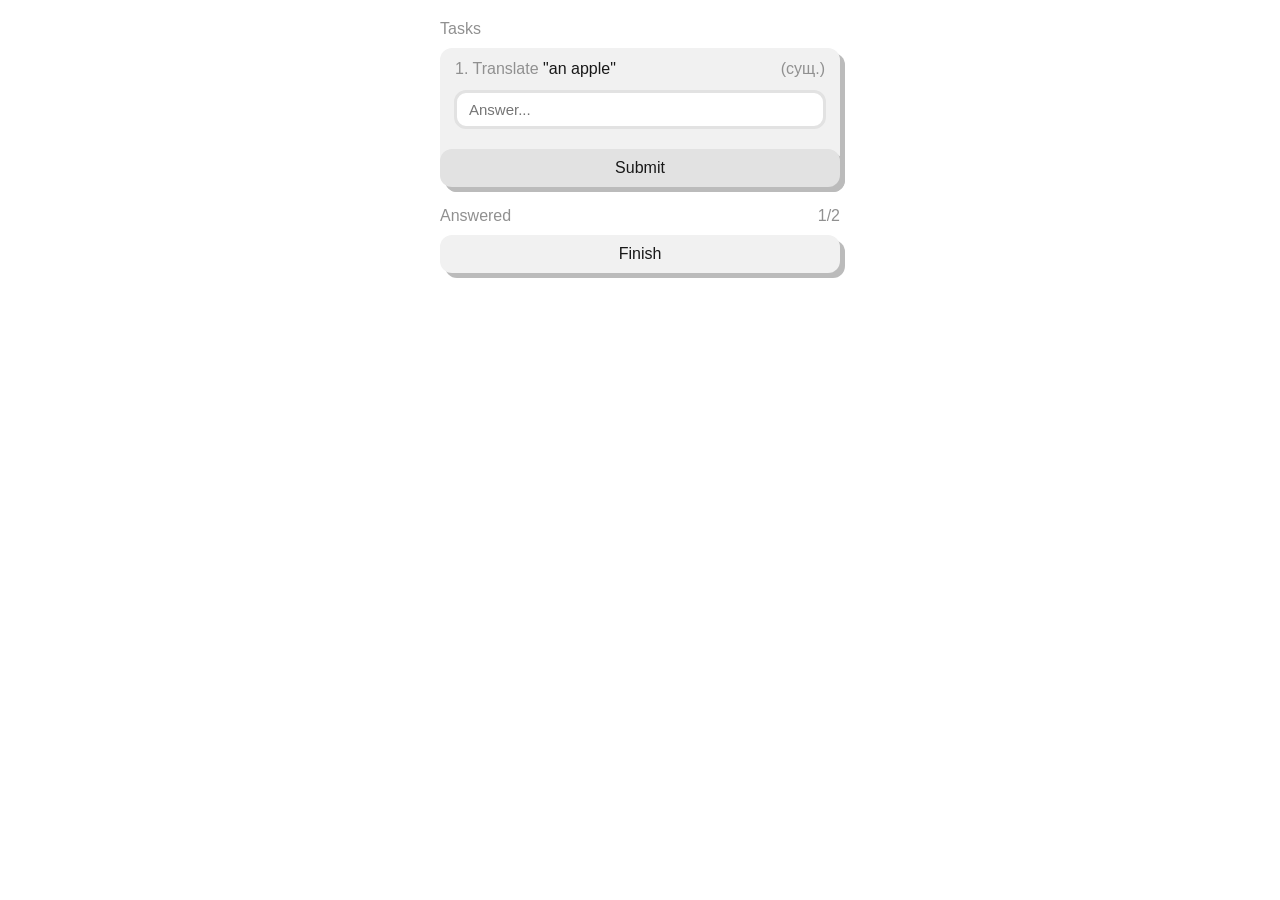
==== src/wwwroot/session.html @ 15adc202 "rename dirs & frontend markup" ====
<!DOCTYPE html>
<html>

<head>
    <meta charset="UTF-8">
    <link rel="stylesheet" href="style.css">

    <title>Mnemo - Training</title>
</head>

<body>
    <div class="section-title">
        <h2>Tasks</h2>
    </div>

    <div>

        <article class="task">
            <header>
                <div class="prompt">
                    <span>1. Translate</span>
                    <span class="bold">"an apple"</span>
                </div>
                <div class="part-of-speech">(сущ.)</div>
            </header>
            <footer>
                <input type="text" placeholder="Answer..." name="answer" id="1">
            </footer>
            <button type="button" class="big-button">Submit</button>
        </article>

    </div>

    <div class="section-title">
        <h2>Answered</h2>
        <span>1/2</span>
    </div>

    <button type="button" class="big-button">Finish</button>
</body>

</html>
---- src/wwwroot/style.css ----
@charset "UTF-8";
* {
  margin: 0;
  padding: 0;
  border: 0;
  box-sizing: border-box;
  -webkit-box-sizing: border-box;
  -moz-box-sizing: border-box;
}

ol {
  list-style-type: none;
}

body {
  max-width: 400px;
  margin: 0 auto;
  font-family: "Inter", sans-serif;
}

input {
  outline: none;
  font-family: "Inter", sans-serif;
}

button {
  cursor: pointer;
  font-family: "Inter", sans-serif;
}

::-moz-selection {
  color: #181818;
  background-color: #BBBBBB;
}

::selection {
  color: #181818;
  background-color: #BBBBBB;
}

button {
  transition: transform 0.2s, box-shadow 0.2s ease;
}
button:hover {
  transform: translateY(-2px);
  box-shadow: 7px 7px 0px #BBBBBB;
}
button {
  color: #181818;
  background-color: #F1F1F1;
  box-shadow: 5px 5px 0px #BBBBBB;
  font-size: 16px;
  padding: 10px;
  border-radius: 12px;
}

.big-button {
  width: 100%;
}

.small-button {
  height: 40px;
  width: 40px;
  min-height: 40px;
  min-width: 40px;
  position: relative;
}
.small-button .material-symbols-rounded {
  color: #BBBBBB;
  position: absolute;
  top: 8px;
  left: 8px;
}

.section-title {
  display: flex;
  justify-content: space-between;
  color: #909090;
  margin: 20px 0px 10px 0px;
  width: 100%;
  font-size: 16px;
}
.section-title h2 {
  font-size: inherit;
  font-weight: 400;
}
.section-title span {
  font-size: inherit;
  font-weight: 300;
}

.collapse-wrapper {
  position: relative;
}
.collapse-wrapper .toggle-input {
  display: none;
}
.collapse-wrapper .toggle-chevron {
  color: #909090;
  transition: transform 0.1s ease;
  position: absolute;
  top: 20px;
  left: -5px;
  font-size: 20px;
}
.collapse-wrapper .toggle-label {
  cursor: pointer;
  display: flex;
  -webkit-user-select: none;
     -moz-user-select: none;
          user-select: none;
  margin-left: 18px;
  margin-bottom: -15px;
}
.collapse-wrapper .content {
  display: none;
}
.collapse-wrapper .toggle-input:checked + .toggle-label {
  margin-bottom: 0px;
}
.collapse-wrapper .toggle-input:checked ~ .content {
  display: block;
}
.collapse-wrapper .toggle-input:checked + .toggle-label .toggle-chevron {
  transform: rotate(90deg);
}

.calendar {
  display: grid;
  grid-template-columns: repeat(auto-fit, minmax(60px, 1fr));
  gap: 7px;
}
.calendar-day {
  transition: transform 0.2s, box-shadow 0.2s ease;
}
.calendar-day:hover {
  transform: translateY(-2px);
  box-shadow: 7px 7px 0px #BBBBBB;
}
.calendar-day {
  cursor: default;
  display: flex;
  flex-direction: column;
  justify-content: center;
  text-align: center;
  box-shadow: 5px 5px 0px #BBBBBB;
  background-color: #F1F1F1;
  height: 65px;
  border-radius: 12px;
  font-size: 16px;
}

.mode-wrapper {
  display: grid;
  grid-template-columns: repeat(auto-fit, minmax(40%, 1fr));
  gap: 10px;
  margin-bottom: 15px;
}
.mode-wrapper .training-radio-item {
  transition: transform 0.2s, box-shadow 0.2s ease;
}
.mode-wrapper .training-radio-item:hover {
  transform: translateY(-2px);
  box-shadow: 7px 7px 0px #BBBBBB;
}
.mode-wrapper .training-radio-item {
  box-shadow: 5px 5px 0px #BBBBBB;
  border-radius: 12px;
  -webkit-user-select: none;
     -moz-user-select: none;
          user-select: none;
}
.mode-wrapper .training-radio-item label {
  cursor: pointer;
  display: block;
  background-color: #F1F1F1;
  border-radius: inherit;
  padding: 10px;
}
.mode-wrapper .training-radio-item input {
  display: none;
}
.mode-wrapper .training-radio-item .mode-title {
  display: flex;
  color: #181818;
  font-size: 16px;
  padding-bottom: 20px;
  position: relative;
}
.mode-wrapper .training-radio-item .mode-title::before {
  content: "";
  display: block;
  background-color: #E2E2E2;
  border-radius: 4px;
  margin-right: 10px;
  width: 20px;
  height: 20px;
}
.mode-wrapper .training-radio-item .mode-title::after {
  content: "check";
  color: #909090;
  transition: opacity 0.2s ease;
  opacity: 0%;
  position: absolute;
  top: -5px;
  left: -2px;
  font-family: "Material Symbols Rounded";
  font-size: 25px;
}
.mode-wrapper .training-radio-item .mode-description {
  color: #909090;
  font-size: 14px;
  font-weight: 400;
  max-width: 80%;
}
.mode-wrapper .training-radio-item input:checked + label .mode-title::after {
  opacity: 100%;
}

.input-wrapper {
  display: flex;
  flex-wrap: nowrap;
}
.input-wrapper .small-button {
  transition: transform 0.2s, box-shadow 0.2s ease;
}
.input-wrapper .small-button:hover {
  transform: translateY(-2px);
  box-shadow: 7px 7px 0px #BBBBBB;
}
.input-wrapper .small-button {
  color: #909090;
  background-color: #E2E2E2;
  font-size: 15px;
}
.input-wrapper .search-form {
  transition: transform 0.2s, box-shadow 0.2s ease;
}
.input-wrapper .search-form:hover {
  transform: translateY(-2px);
  box-shadow: 7px 7px 0px #BBBBBB;
}
.input-wrapper .search-form {
  display: flex;
  justify-content: space-between;
  background-color: #FFFFFF;
  box-shadow: 5px 5px 0px #BBBBBB;
  width: 100%;
  border-radius: 12px;
  margin-bottom: 15px;
  margin-right: 10px;
}
.input-wrapper .search-form input {
  border: 3px solid #E2E2E2;
  border-radius: 12px 0px 0px 12px;
  border-right: none;
  background-color: inherit;
  padding: 8px 12px;
  width: 100%;
  font-size: 15px;
}
.input-wrapper .search-form button {
  transition: transform 0.2s, box-shadow 0.2s ease;
}
.input-wrapper .search-form button:hover {
  transform: translateY(0);
  box-shadow: 5px 5px 0px #BBBBBB;
}
.input-wrapper .search-form button {
  margin-left: -10px;
}

.part-of-speech {
  cursor: default;
  color: #909090;
  font-weight: 300;
  padding-left: 5px;
}

.entry {
  cursor: pointer;
  display: flex;
  flex-direction: column;
  align-items: stretch;
  color: #181818;
  background-color: #E2E2E2;
  box-shadow: 5px 5px 0px #BBBBBB;
  max-width: 470px;
  min-width: 370px;
  border-radius: 12px;
  margin-bottom: 20px;
  font-size: 16px;
}
.entry header {
  display: grid;
  grid-template-columns: 30% 30% 40%;
  background-color: #F1F1F1;
  padding: 10px 15px;
  border-radius: 12px;
}
.entry header .foreign {
  content-visibility: auto;
}
.entry header .transcription {
  margin: 0 5px;
}
.entry header .translations {
  display: flex;
  flex-direction: column;
  margin-top: -2px;
}
.entry header .translations li {
  display: flex;
  flex-direction: row;
  justify-content: space-between;
}
.entry footer {
  padding: 15px;
}
.entry footer li {
  font-size: 16px;
  font-style: italic;
}
.entry footer li::before {
  content: "–";
  padding-right: 10px;
}

.task {
  background-color: #F1F1F1;
  box-shadow: 5px 5px 0px #BBBBBB;
  border-radius: 12px;
  max-width: 470px;
  min-width: 370px;
  border-radius: 12px;
  margin-bottom: 20px;
}
.task header {
  display: flex;
  justify-content: space-between;
  padding: 12px 15px;
}
.task header .prompt {
  color: #909090;
  font-size: 16px;
}
.task header .prompt .bold {
  color: #181818;
}
.task footer {
  padding: 0px 14px 0px 14px;
  margin-bottom: 20px;
}
.task footer input {
  border: #E2E2E2 3px solid;
  border-radius: 12px;
  padding: 8px 12px;
  width: 100%;
  font-size: 15px;
}
.task .big-button {
  background-color: #E2E2E2;
}/*# sourceMappingURL=style.css.map */
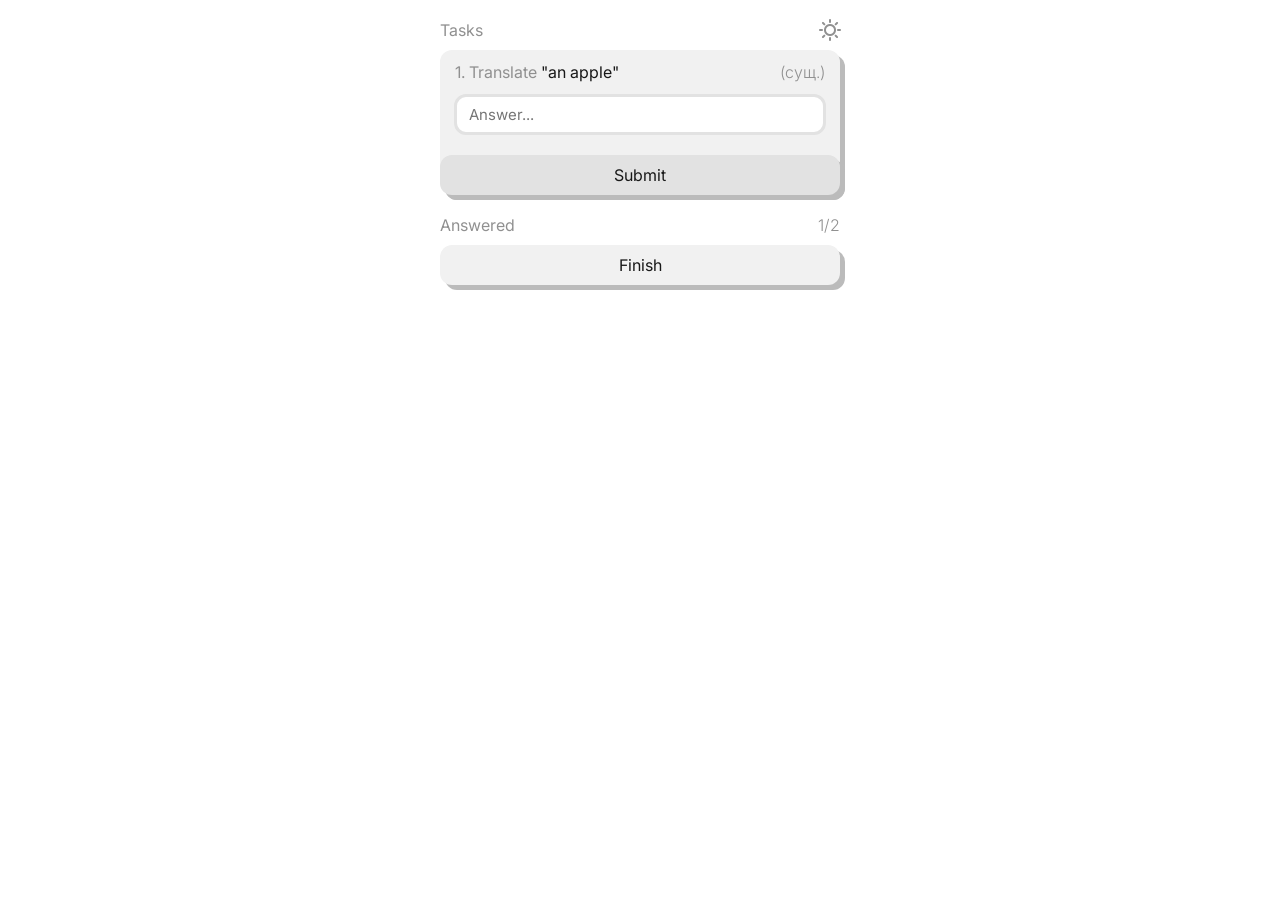
==== commit 55476ad1: "add cool dark mode" ====
--- a/src/wwwroot/session.html
+++ b/src/wwwroot/session.html
@@ -3,6 +3,9 @@
 
 <head>
     <meta charset="UTF-8">
+    <link href="https://fonts.googleapis.com/css2?family=Inter:ital,wght@0,100..900;1,100..900&display=swap"
+        rel="stylesheet">
+    <link href="https://fonts.googleapis.com/css2?family=Material+Symbols+Rounded" rel="stylesheet" />
     <link rel="stylesheet" href="style.css">
 
     <title>Mnemo - Training</title>
@@ -11,6 +14,13 @@
 <body>
     <div class="section-title">
         <h2>Tasks</h2>
+        <span>
+            <div class="invert-interface-mode">
+                <input type="checkbox" id="invert-mode">
+                <label for="invert-mode" class="material-symbols-rounded"></label>
+                <div class="invert-circle"></div>
+            </div>
+        </span>
     </div>
 
     <div>
--- a/src/wwwroot/style.css
+++ b/src/wwwroot/style.css
@@ -72,6 +72,59 @@
   left: 8px;
 }
 
+.invert-interface-mode {
+  position: relative;
+  padding: 10px;
+  --icon-default: "clear_day";
+  --scale-default: 0.0;
+  --icon-on: "dark_mode";
+  --scale-on: 40;
+}
+@media (prefers-color-scheme: dark) {
+  .invert-interface-mode {
+    --icon-default: "dark_mode";
+    --scale-default: 40;
+    --icon-on: "clear_day";
+    --scale-on: 0.0;
+  }
+}
+.invert-interface-mode .invert-circle {
+  position: fixed;
+  width: 10vw;
+  height: 10vw;
+  border-radius: 50%;
+  backdrop-filter: invert(0.92);
+  transform: translate(-50%, -50%) scale(var(--scale-default));
+  transition: transform 0.4s linear;
+  transform-origin: center center;
+  pointer-events: none;
+  overflow-x: auto;
+  overflow-y: auto;
+  z-index: 100;
+}
+.invert-interface-mode input {
+  display: none;
+}
+.invert-interface-mode label {
+  position: absolute;
+  top: -2px;
+  left: -2px;
+}
+.invert-interface-mode label::after {
+  display: block;
+  content: var(--icon-default);
+  transition: transform 0.3s ease-out;
+  transform: rotate(360deg);
+  transform: scaleX(-1);
+}
+.invert-interface-mode input:checked ~ label::after {
+  content: var(--icon-on);
+  transform: rotate(0deg);
+}
+.invert-interface-mode input:checked ~ .invert-circle {
+  transform: translate(-50%, -50%) scale(var(--scale-on));
+}
+
 .section-title {
   display: flex;
   justify-content: space-between;
@@ -217,6 +270,35 @@
   opacity: 100%;
 }
 
+.assessment-request {
+  display: flex;
+  justify-content: space-between;
+  margin-bottom: 10px;
+}
+.assessment-request .request-text {
+  cursor: default;
+  display: flex;
+  justify-content: center;
+  align-items: center;
+  color: #181818;
+  background-color: #F1F1F1;
+  box-shadow: 5px 5px 0px #BBBBBB;
+  border-radius: 12px;
+  margin-right: 10px;
+  width: 100%;
+  height: 40px;
+  font-size: 16px;
+}
+.assessment-request .quality-buttons-wrapper {
+  display: flex;
+  gap: 10px;
+}
+.assessment-request .quality-buttons-wrapper .small-button {
+  color: #BBBBBB;
+  background-color: #E2E2E2;
+  font-weight: 500;
+}
+
 .input-wrapper {
   display: flex;
   flex-wrap: nowrap;
